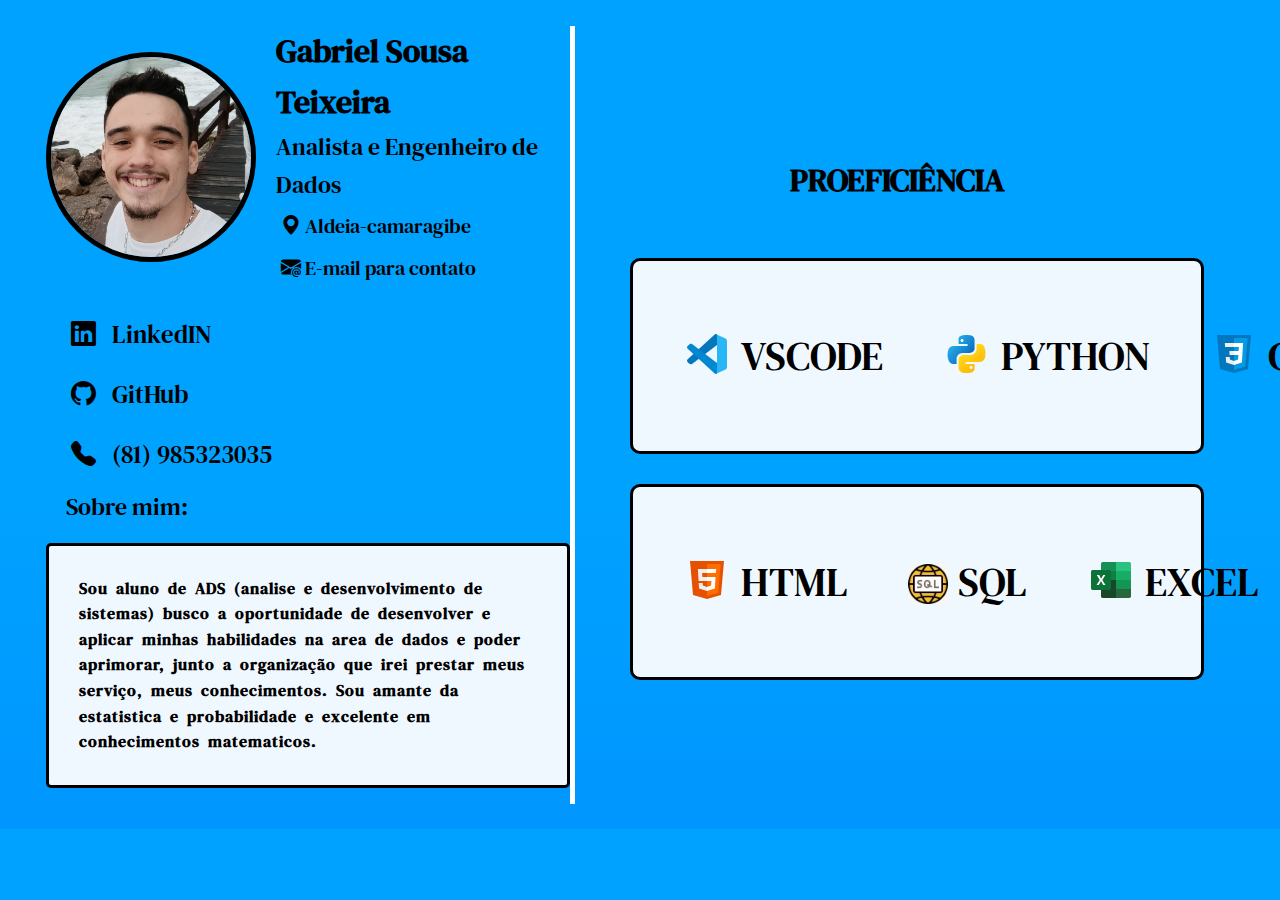
==== Index.html @ 091eca6f "add index.html." ====
<!DOCTYPE html>
<html lang="pt-br">


<head>
    <link rel="stylesheet" href="style.css">
    <link rel="shortcut icon" href="img/icons8-nome-48.png">
    <meta charset="UTF-8">
    <meta name="viewport" content="width=device-width, initial-scale=1.0">
    <title>Portfolio Gabriel Teixeira</title>
</head>

<body>
    <div class="left-page">
        
        <div class="Dados">
            <img src="fotos/Gabriel_foto.jpg">
            <div>
                <h1>Gabriel Sousa Teixeira</h1>
                <h2>Analista e Engenheiro de Dados</h2>
                <ul class="dado">
                    <li>
                        <a class="icon"><i class="bi bi-geo-alt-fill"></i></a>
                        <a class="txt" target="_blank" href="https://www.google.com.br/maps/place/Aldeia+Boulevard+Mall/@-7.9644082,-35.0070212,17.42z/data=!4m6!3m5!1s0x7ab10459c1a5e1d:0x2fa857ba4081a581!8m2!3d-7.9619534!4d-35.0083383!16s%2Fg%2F11b6ghvqls?entry=ttu&g_ep=EgoyMDI0MTExMC4wIKXMDSoASAFQAw%3D%3D" style="color:black">Aldeia-camaragibe</a>
                    </li>
                    
                    <li>
                        <a class="icon"><i class="bi bi-envelope-at-fill"></i></a>
                        <a class="txt" href="mailto:gabrielteixeira66.gt@gmail.com" style="color:black">E-mail para contato</a>
                    </li>
                </ul>
            </div>
        </div>
    

    <ul class="links">
        <li>
            <a class="icon"><i class="bi bi-linkedin"></i>
            <a target="_blank" href="linkedin.com/in/gabriel-teixeira-9790622b0">LinkedIN</a>
        </li>
        <li>
            <a class="link" ><i class="bi bi-github"></i>
            <a target="_blank" href="https://github.com/gstbrasil">GitHub</a>
        </li>
        <li>
            <a class="icon"><i class="bi bi-telephone-fill"></i></a>
            <a>(81) 985323035</a>
        </li>
    </ul>
    

    <div class="sobre">
        <h2>Sobre mim:</h2>
        <p>Sou aluno de ADS (analise e desenvolvimento de sistemas) busco a oportunidade de desenvolver e
        aplicar minhas habilidades na area de dados e poder aprimorar, junto a organização que irei prestar
        meus serviço, meus conhecimentos. Sou amante da estatistica e probabilidade e excelente em conhecimentos matematicos.</p>
    </div>
    </div>
    <div class="right-page">
        <h1>PROEFICIÊNCIA</h1>
        <div class="list-pro">
            <ul>
                <div class="l1">
                <li>
                    <a class="icon"><svg xmlns="http://www.w3.org/2000/svg"  viewBox="0 0 48 48" width="48px" height="48px"><path fill="#29b6f6" d="M44,11.11v25.78c0,1.27-0.79,2.4-1.98,2.82l-8.82,4.14L34,33V15L33.2,4.15l8.82,4.14 C43.21,8.71,44,9.84,44,11.11z"/><path fill="#0277bd" d="M9,33.896L34,15V5.353c0-1.198-1.482-1.758-2.275-0.86L4.658,29.239 c-0.9,0.83-0.849,2.267,0.107,3.032c0,0,1.324,1.232,1.803,1.574C7.304,34.37,8.271,34.43,9,33.896z"/><path fill="#0288d1" d="M9,14.104L34,33v9.647c0,1.198-1.482,1.758-2.275,0.86L4.658,18.761 c-0.9-0.83-0.849-2.267,0.107-3.032c0,0,1.324-1.232,1.803-1.574C7.304,13.63,8.271,13.57,9,14.104z"/></svg></a>
                    <a class="txt">VSCODE</a>
                </li>
                <li>
                    <a class="icon"><svg xmlns="http://www.w3.org/2000/svg"  viewBox="0 0 48 48" width="48px" height="48px"><linearGradient id="goqfu1ZNmEnUrQDJEQ1bUa" x1="10.458" x2="26.314" y1="12.972" y2="26.277" gradientUnits="userSpaceOnUse"><stop offset="0" stop-color="#26abe7"/><stop offset="1" stop-color="#086dbf"/></linearGradient><path fill="url(#goqfu1ZNmEnUrQDJEQ1bUa)" d="M24.047,5c-1.555,0.005-2.633,0.142-3.936,0.367c-3.848,0.67-4.549,2.077-4.549,4.67V14h9v2 H15.22h-4.35c-2.636,0-4.943,1.242-5.674,4.219c-0.826,3.417-0.863,5.557,0,9.125C5.851,32.005,7.294,34,9.931,34h3.632v-5.104 c0-2.966,2.686-5.896,5.764-5.896h7.236c2.523,0,5-1.862,5-4.377v-8.586c0-2.439-1.759-4.263-4.218-4.672 C27.406,5.359,25.589,4.994,24.047,5z M19.063,9c0.821,0,1.5,0.677,1.5,1.502c0,0.833-0.679,1.498-1.5,1.498 c-0.837,0-1.5-0.664-1.5-1.498C17.563,9.68,18.226,9,19.063,9z"/><linearGradient id="goqfu1ZNmEnUrQDJEQ1bUb" x1="35.334" x2="23.517" y1="37.911" y2="21.034" gradientUnits="userSpaceOnUse"><stop offset="0" stop-color="#feb705"/><stop offset="1" stop-color="#ffda1c"/></linearGradient><path fill="url(#goqfu1ZNmEnUrQDJEQ1bUb)" d="M23.078,43c1.555-0.005,2.633-0.142,3.936-0.367c3.848-0.67,4.549-2.077,4.549-4.67V34h-9v-2 h9.343h4.35c2.636,0,4.943-1.242,5.674-4.219c0.826-3.417,0.863-5.557,0-9.125C41.274,15.995,39.831,14,37.194,14h-3.632v5.104 c0,2.966-2.686,5.896-5.764,5.896h-7.236c-2.523,0-5,1.862-5,4.377v8.586c0,2.439,1.759,4.263,4.218,4.672 C19.719,42.641,21.536,43.006,23.078,43z M28.063,39c-0.821,0-1.5-0.677-1.5-1.502c0-0.833,0.679-1.498,1.5-1.498 c0.837,0,1.5,0.664,1.5,1.498C29.563,38.32,28.899,39,28.063,39z"/></svg></a>
                    <a class="txt">PYTHON</a>
                </li>
                <li> 
                    <a class="icon"><svg xmlns="http://www.w3.org/2000/svg"  viewBox="0 0 48 48" width="48px" height="48px"><path fill="#0277BD" d="M41,5H7l3,34l14,4l14-4L41,5L41,5z"/><path fill="#039BE5" d="M24 8L24 39.9 35.2 36.7 37.7 8z"/><path fill="#FFF" d="M33.1 13L24 13 24 17 28.9 17 28.6 21 24 21 24 25 28.4 25 28.1 29.5 24 30.9 24 35.1 31.9 32.5 32.6 21 32.6 21z"/><path fill="#EEE" d="M24,13v4h-8.9l-0.3-4H24z M19.4,21l0.2,4H24v-4H19.4z M19.8,27h-4l0.3,5.5l7.9,2.6v-4.2l-4.1-1.4L19.8,27z"/></svg></a>
                    <a class="txt">CSS</a>
                </li>
                </div>
                <div class="l1">
                <li>
                    <a class="icon"><svg xmlns="http://www.w3.org/2000/svg"  viewBox="0 0 48 48" width="48px" height="48px"><path fill="#E65100" d="M41,5H7l3,34l14,4l14-4L41,5L41,5z"/><path fill="#FF6D00" d="M24 8L24 39.9 35.2 36.7 37.7 8z"/><path fill="#FFF" d="M24,25v-4h8.6l-0.7,11.5L24,35.1v-4.2l4.1-1.4l0.3-4.5H24z M32.9,17l0.3-4H24v4H32.9z"/><path fill="#EEE" d="M24,30.9v4.2l-7.9-2.6L15.7,27h4l0.2,2.5L24,30.9z M19.1,17H24v-4h-9.1l0.7,12H24v-4h-4.6L19.1,17z"/></svg></a>
                    <a class="txt">HTML</a>
                </li>
                
                <li>
                    <a class="icon"><img src="fotos/sql_img.jpg" style="height: 40px;"></a>
                    <a class="txt">SQL</a>
                </li>
                <li>
                    <a class="icon"><svg xmlns="http://www.w3.org/2000/svg"  viewBox="0 0 48 48" width="48px" height="48px"><path fill="#169154" d="M29,6H15.744C14.781,6,14,6.781,14,7.744v7.259h15V6z"/><path fill="#18482a" d="M14,33.054v7.202C14,41.219,14.781,42,15.743,42H29v-8.946H14z"/><path fill="#0c8045" d="M14 15.003H29V24.005000000000003H14z"/><path fill="#17472a" d="M14 24.005H29V33.055H14z"/><g><path fill="#29c27f" d="M42.256,6H29v9.003h15V7.744C44,6.781,43.219,6,42.256,6z"/><path fill="#27663f" d="M29,33.054V42h13.257C43.219,42,44,41.219,44,40.257v-7.202H29z"/><path fill="#19ac65" d="M29 15.003H44V24.005000000000003H29z"/><path fill="#129652" d="M29 24.005H44V33.055H29z"/></g><path fill="#0c7238" d="M22.319,34H5.681C4.753,34,4,33.247,4,32.319V15.681C4,14.753,4.753,14,5.681,14h16.638 C23.247,14,24,14.753,24,15.681v16.638C24,33.247,23.247,34,22.319,34z"/><path fill="#fff" d="M9.807 19L12.193 19 14.129 22.754 16.175 19 18.404 19 15.333 24 18.474 29 16.123 29 14.013 25.07 11.912 29 9.526 29 12.719 23.982z"/></svg></a>
                    <a class="txt">EXCEL</a>
                </li>
                </div>
            </ul>
        </div>
    </div>
</body>
</html>
---- style.css ----
@import url('https://cdn.jsdelivr.net/npm/bootstrap-icons/font/bootstrap-icons.css');
@import url('https://fonts.googleapis.com/css2?family=DM+Serif+Text:ital@0;1&display=swap');
@import url('https://fonts.googleapis.com/css2?family=DM+Serif+Text:ital@0;1&family=Delius&family=Tinos:ital,wght@0,400;0,700;1,400;1,700&display=swap');


body{
    background: linear-gradient(rgb(0, 162, 255) 60%, rgb(0, 150, 255)) ;
    line-height: 1.6;
    margin: 2%;
    user-select: none;
    overflow-y: hidden;
    display: flex;
    justify-content: center;
    align-items: center;
}

div.left-page img{
    height: 200px;
    width: 200px;
    border-radius: 100%;
    border: 5px #000000 solid;
}

.left-page{
    display: flex;
    flex-direction: column;
    width: 50%;
    box-shadow: 5px 0 0 white ;
    margin-left: 20px;
}

.left-page h1{
    margin: 0px;
    margin-left: 20px;
    font-family: "DM Serif Text", serif;
}

.left-page h2{
    margin: 0px;
    margin-left: 20px;
    font-family: "DM Serif Text", serif;
    font-weight: 200;
}

div.Dados{
    display: flex;
    align-items: center;

}

ul.dado{
    margin: 0%;
    padding-left: 20px;
    font-family: "DM Serif Text", serif;
    font-size: 20px;
}

ul.dado li{
    padding: 5px;
    background-color: aliceblue transparent;
    transition: 0.3s ease-in-out;
}

ul.dado li:hover{
    padding: 5px 60px;
    background-color: aliceblue;
    border-radius: 15px;
}

ul.dado li a{
    text-decoration: none;
}

ul.dado a.icon-txt{
    text-decoration: none;
}

ul.links{
    padding: 0;
    margin-top: 30px;
    margin: 15px;
}

ul.links li{
    max-width: 300px;
    padding: 10px;
    background-color: aliceblue transparent;
    transition: 0.3s ease-in-out;
    font-size: 25px;
}

ul.links li:hover{
    max-width: 300px;
    padding: 10px 40px;
    background-color: aliceblue;
}

ul.links a{
    text-decoration: none;
    font-family: "DM Serif Text", serif;
    color: #000000;
}

ul.links i{
    margin-right: 10px;
}

.sobre{
    max-width: 660px;
    margin-top: -2%;
}

.sobre h2{
    font-family: "DM Serif Text", serif;
}

.sobre p{
    font-family: "DM Serif Text", serif;
    font-weight: bolder;
    letter-spacing: 1px;
    word-spacing: 3px;
    background-color: aliceblue;
    border: #000000 3px solid;
    max-width: 500px;
    padding: 30px;
    border-radius: 5px;
}

.dado{
    list-style-type: none;
    font-family: "Delius", cursive;
    text-decoration: none;
}

.links{
    list-style-type: none;
    text-decoration: none;
    font-family: "Delius", cursive;
    margin-bottom: 5%;
}



.right-page{
    width: 50%;
    margin-right: 50px;
    margin-left: 20px;
    display: flex;
    flex-direction: column;
    justify-content: center;
}


.right-page a{
    font-size: 40px;
    font-family: "DM Serif Text", serif;
    margin-left: 10px;
    align-items: center;
}

.right-page a.icon{
    align-items: center;
    margin: 0;
    margin-top: 10px;
    font-size: 50px;
}

.right-page li{
    padding: 30px;
    align-items: center;
    display: flex;
}

.right-page h1{
    font-family: "DM Serif Text", serif;
    justify-content: center;
    display: flex;
}

.right-page div.l1{
    display: flex;
    margin-top:30px ;
    padding: 20px;
    background-color: aliceblue;
    border: 3px #000000 solid;
    border-radius: 10px;
    list-style-type: none;
    align-items: center;
}
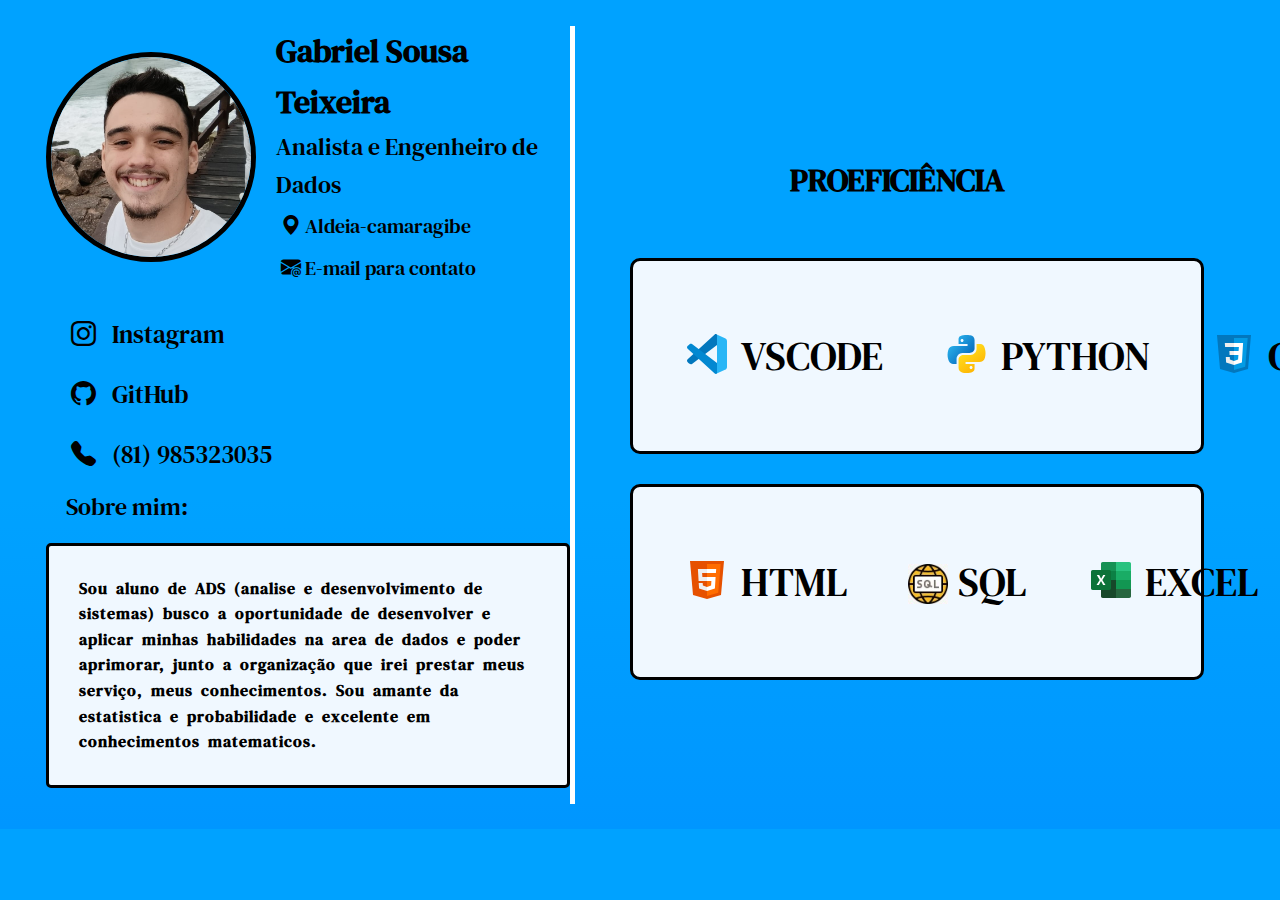
==== commit 2db9d8be: "mudança instagram" ====
--- a/Index.html
+++ b/Index.html
@@ -35,8 +35,8 @@
 
     <ul class="links">
         <li>
-            <a class="icon"><i class="bi bi-linkedin"></i>
-            <a target="_blank" href="linkedin.com/in/gabriel-teixeira-9790622b0">LinkedIN</a>
+            <a class="icon"><i class="bi bi-instagram"></i>
+            <a target="_blank" href="https://www.instagram.com/gabrielsousat/">Instagram</a>
         </li>
         <li>
             <a class="link" ><i class="bi bi-github"></i>
